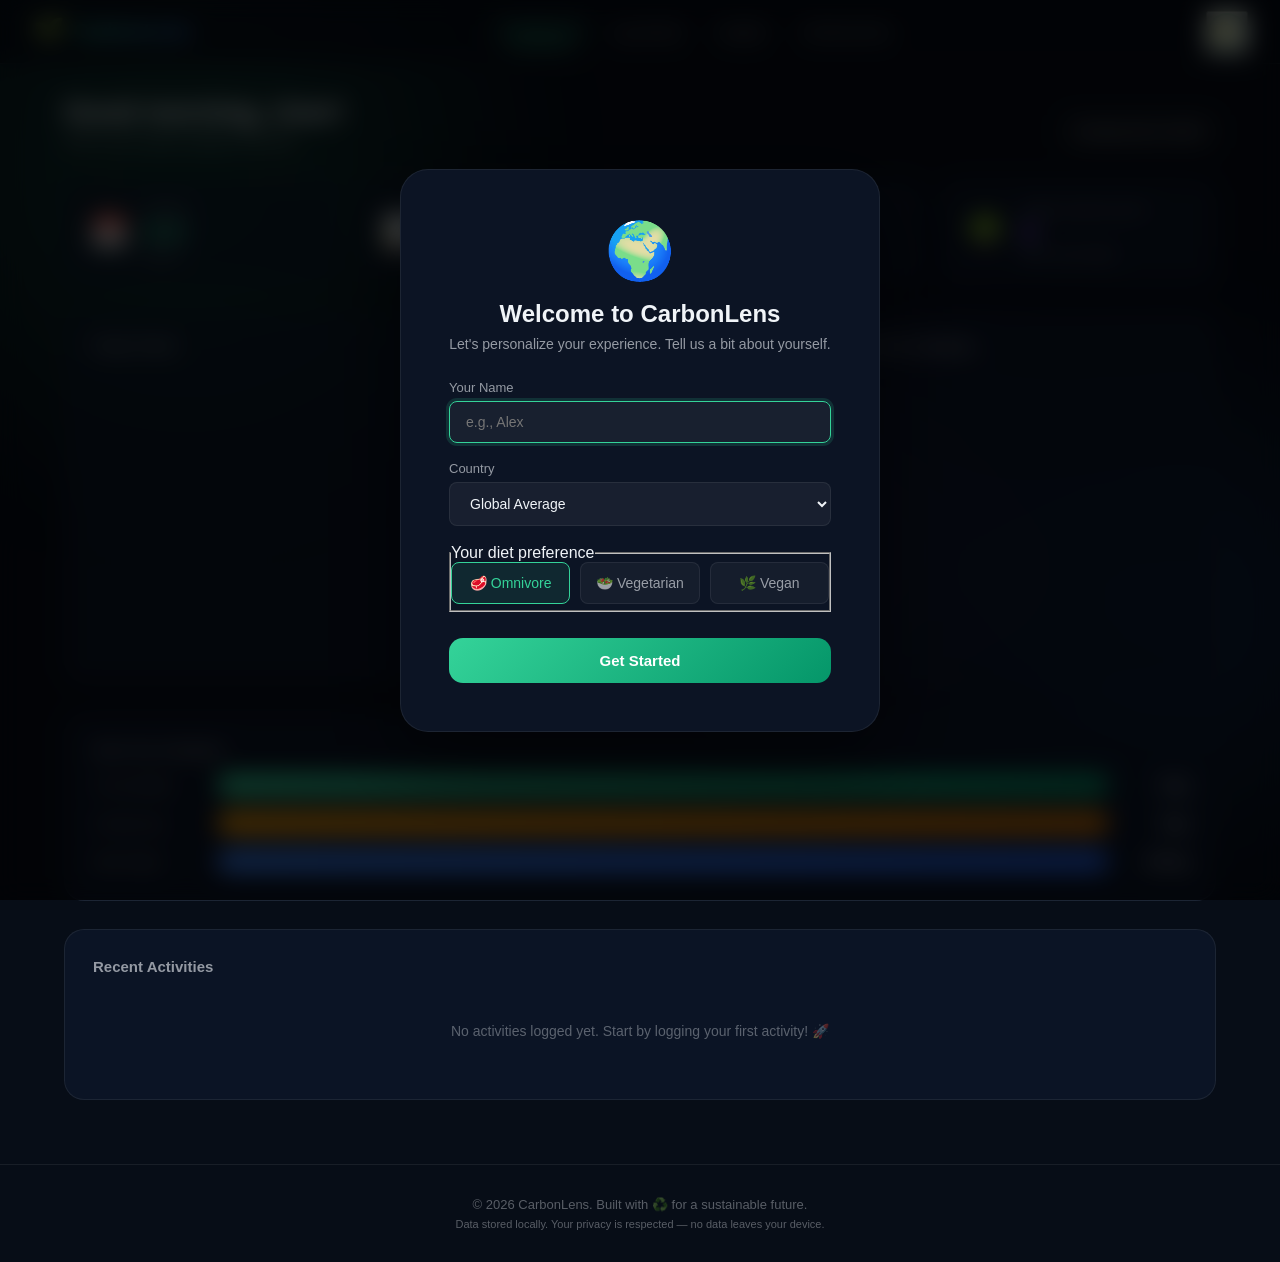
==== index.html @ b943b1de "feat: Implement CarbonLens PWA with offline support, charts, test suite, and deployment config" ====
<!DOCTYPE html>
<html lang="en" data-theme="dark">
<head>
  <meta charset="UTF-8">
  <meta name="viewport" content="width=device-width, initial-scale=1.0">
  <title>CarbonLens — Track &amp; Reduce Your Carbon Footprint</title>
  <meta name="description" content="Understand, track, and reduce your carbon footprint with personalized insights, activity logging, and actionable sustainability recommendations.">
  <meta name="author" content="CarbonLens">
  <meta name="theme-color" content="#070d17">

  <!-- Security: Content Security Policy -->
  <meta http-equiv="Content-Security-Policy"
        content="default-src 'self'; 
               script-src 'self'; 
               style-src 'self' https://fonts.googleapis.com 'unsafe-inline'; 
               font-src https://fonts.gstatic.com; 
               img-src 'self' data:; 
               connect-src 'self';">

  <!-- PWA Manifest -->
  <link rel="manifest" href="manifest.json">
  <link rel="icon" href="data:image/svg+xml,<svg xmlns='http://www.w3.org/2000/svg' viewBox='0 0 100 100'><text y='.9em' font-size='90'>🌱</text></svg>">

  <!-- Fonts -->
  <link rel="preconnect" href="https://fonts.googleapis.com">
  <link rel="preconnect" href="https://fonts.gstatic.com" crossorigin>
  <link href="https://fonts.googleapis.com/css2?family=Inter:wght@300;400;500;600;700;800;900&display=swap" rel="stylesheet">
  <link rel="stylesheet" href="index.css">
</head>
<body>
  <!-- Skip to Main Content — Accessibility -->
  <a href="#app-content" class="skip-link" id="skip-link">Skip to main content</a>

  <!-- Ambient Background (decorative, hidden from screen readers) -->
  <div class="ambient-bg" aria-hidden="true">
    <div class="orb orb-1"></div>
    <div class="orb orb-2"></div>
    <div class="orb orb-3"></div>
  </div>

  <!-- Navigation -->
  <nav id="main-nav" aria-label="Main navigation">
    <div class="nav-brand">
      <div class="nav-logo" aria-hidden="true">🌱</div>
      <span class="nav-title">CarbonLens</span>
    </div>
    <div class="nav-links" role="tablist" aria-label="App sections">
      <button class="nav-btn active" data-section="dashboard" id="nav-dashboard" role="tab" aria-selected="true" aria-controls="section-dashboard" tabindex="0">Dashboard</button>
      <button class="nav-btn" data-section="log" id="nav-log" role="tab" aria-selected="false" aria-controls="section-log" tabindex="-1">Log Activity</button>
      <button class="nav-btn" data-section="insights" id="nav-insights" role="tab" aria-selected="false" aria-controls="section-insights" tabindex="-1">Insights</button>
      <button class="nav-btn" data-section="achievements" id="nav-achievements" role="tab" aria-selected="false" aria-controls="section-achievements" tabindex="-1">Achievements</button>
    </div>
    <button class="nav-profile" id="nav-profile" aria-label="User profile" title="User profile">
      <div class="profile-avatar" aria-hidden="true">🧑‍🌾</div>
    </button>
  </nav>

  <!-- Onboarding Modal -->
  <div class="modal-overlay" id="onboarding-modal" role="dialog" aria-modal="true" aria-labelledby="onboarding-title">
    <div class="modal-card">
      <div class="modal-icon" aria-hidden="true">🌍</div>
      <h2 id="onboarding-title">Welcome to CarbonLens</h2>
      <p>Let's personalize your experience. Tell us a bit about yourself.</p>
      <form id="onboarding-form" novalidate>
        <div class="form-group">
          <label for="user-name">Your Name</label>
          <input type="text" id="user-name" placeholder="e.g., Alex" required autocomplete="given-name" maxlength="50" aria-required="true">
          <span class="form-error" id="name-error" role="alert" aria-live="polite"></span>
        </div>
        <div class="form-group">
          <label for="user-country">Country</label>
          <select id="user-country" autocomplete="country">
            <option value="global">Global Average</option>
            <option value="us">United States</option>
            <option value="uk">United Kingdom</option>
            <option value="in">India</option>
            <option value="de">Germany</option>
            <option value="au">Australia</option>
            <option value="ca">Canada</option>
            <option value="jp">Japan</option>
            <option value="br">Brazil</option>
            <option value="cn">China</option>
          </select>
        </div>
        <fieldset class="form-group">
          <legend>Your diet preference</legend>
          <div class="radio-group">
            <label class="radio-card"><input type="radio" name="diet" value="omnivore" checked><span>🥩 Omnivore</span></label>
            <label class="radio-card"><input type="radio" name="diet" value="vegetarian"><span>🥗 Vegetarian</span></label>
            <label class="radio-card"><input type="radio" name="diet" value="vegan"><span>🌿 Vegan</span></label>
          </div>
        </fieldset>
        <button type="submit" class="btn-primary" id="onboarding-submit">Get Started</button>
      </form>
    </div>
  </div>

  <!-- Main Content -->
  <main id="app-content">

    <!-- DASHBOARD SECTION -->
    <section class="page active" id="section-dashboard" role="tabpanel" aria-labelledby="nav-dashboard">
      <header class="section-header">
        <div>
          <h1 id="greeting">Good morning, User!</h1>
          <p class="subtitle">Here's your carbon footprint overview</p>
        </div>
        <time class="date-badge" id="date-badge" aria-label="Current date"></time>
      </header>

      <!-- Stat Cards -->
      <div class="stats-grid" aria-label="Emission statistics">
        <article class="stat-card stat-today" id="stat-today">
          <div class="stat-icon" aria-hidden="true">📅</div>
          <div class="stat-info">
            <span class="stat-label">Today</span>
            <span class="stat-value" id="val-today" aria-live="polite">0.0</span>
            <span class="stat-unit">kg CO₂</span>
          </div>
        </article>
        <article class="stat-card stat-week" id="stat-week">
          <div class="stat-icon" aria-hidden="true">📊</div>
          <div class="stat-info">
            <span class="stat-label">This Week</span>
            <span class="stat-value" id="val-week" aria-live="polite">0.0</span>
            <span class="stat-unit">kg CO₂</span>
          </div>
        </article>
        <article class="stat-card stat-month" id="stat-month">
          <div class="stat-icon" aria-hidden="true">🗓️</div>
          <div class="stat-info">
            <span class="stat-label">This Month</span>
            <span class="stat-value" id="val-month" aria-live="polite">0.0</span>
            <span class="stat-unit">kg CO₂</span>
          </div>
        </article>
        <article class="stat-card stat-saved" id="stat-saved">
          <div class="stat-icon" aria-hidden="true">🌳</div>
          <div class="stat-info">
            <span class="stat-label">Trees Equivalent</span>
            <span class="stat-value" id="val-trees" aria-live="polite">0</span>
            <span class="stat-unit">trees / year needed</span>
          </div>
        </article>
      </div>

      <!-- Charts Row -->
      <div class="charts-row">
        <article class="chart-card">
          <h2 class="chart-title">7-Day Trend</h2>
          <canvas id="chart-weekly" width="500" height="220" role="img" aria-label="Bar chart showing CO₂ emissions for the last 7 days"></canvas>
        </article>
        <article class="chart-card">
          <h2 class="chart-title">Breakdown by Category</h2>
          <canvas id="chart-breakdown" width="300" height="220" role="img" aria-label="Donut chart showing emission breakdown by category"></canvas>
        </article>
      </div>

      <!-- Comparison Bar -->
      <article class="comparison-card" id="comparison-card">
        <h2 class="chart-title">How You Compare</h2>
        <div class="comparison-bars">
          <div class="comp-row">
            <span class="comp-label" id="comp-you-label">You (monthly)</span>
            <div class="comp-bar-track" role="progressbar" aria-labelledby="comp-you-label" aria-valuenow="0" aria-valuemin="0" aria-valuemax="100"><div class="comp-bar comp-you" id="comp-you"></div></div>
            <span class="comp-val" id="comp-you-val">0 kg</span>
          </div>
          <div class="comp-row">
            <span class="comp-label" id="comp-avg-label">Country Avg</span>
            <div class="comp-bar-track" role="progressbar" aria-labelledby="comp-avg-label"><div class="comp-bar comp-avg" id="comp-avg"></div></div>
            <span class="comp-val" id="comp-avg-val">0 kg</span>
          </div>
          <div class="comp-row">
            <span class="comp-label" id="comp-target-label">Ideal Target</span>
            <div class="comp-bar-track" role="progressbar" aria-labelledby="comp-target-label"><div class="comp-bar comp-target" id="comp-target"></div></div>
            <span class="comp-val" id="comp-target-val">167 kg</span>
          </div>
        </div>
      </article>

      <!-- Recent Activity -->
      <article class="recent-card">
        <h2 class="chart-title">Recent Activities</h2>
        <div id="recent-list" class="recent-list" role="list" aria-label="Recent logged activities">
          <p class="empty-state" role="status">No activities logged yet. Start by logging your first activity! 🚀</p>
        </div>
      </article>
    </section>

    <!-- LOG ACTIVITY SECTION -->
    <section class="page" id="section-log" role="tabpanel" aria-labelledby="nav-log">
      <header class="section-header">
        <div>
          <h1>Log Activity</h1>
          <p class="subtitle">Record your daily activities to track your carbon impact</p>
        </div>
      </header>
      <div class="category-tabs" role="tablist" aria-label="Activity categories">
        <button class="cat-tab active" data-cat="transport" id="tab-transport" role="tab" aria-selected="true" aria-controls="form-transport">🚗 Transport</button>
        <button class="cat-tab" data-cat="food" id="tab-food" role="tab" aria-selected="false" aria-controls="form-food">🍽️ Food</button>
        <button class="cat-tab" data-cat="energy" id="tab-energy" role="tab" aria-selected="false" aria-controls="form-energy">⚡ Energy</button>
        <button class="cat-tab" data-cat="shopping" id="tab-shopping" role="tab" aria-selected="false" aria-controls="form-shopping">🛍️ Shopping</button>
      </div>

      <!-- Transport Form -->
      <div class="log-form active" id="form-transport" role="tabpanel" aria-labelledby="tab-transport">
        <fieldset class="activity-cards">
          <legend class="sr-only">Select transport type</legend>
          <label class="activity-option"><input type="radio" name="transport-type" value="car" checked>
            <div class="act-card"><span class="act-emoji" aria-hidden="true">🚗</span><span>Car</span><span class="act-factor">0.21 kg/km</span></div></label>
          <label class="activity-option"><input type="radio" name="transport-type" value="bus">
            <div class="act-card"><span class="act-emoji" aria-hidden="true">🚌</span><span>Bus</span><span class="act-factor">0.089 kg/km</span></div></label>
          <label class="activity-option"><input type="radio" name="transport-type" value="train">
            <div class="act-card"><span class="act-emoji" aria-hidden="true">🚆</span><span>Train</span><span class="act-factor">0.041 kg/km</span></div></label>
          <label class="activity-option"><input type="radio" name="transport-type" value="flight">
            <div class="act-card"><span class="act-emoji" aria-hidden="true">✈️</span><span>Flight</span><span class="act-factor">0.255 kg/km</span></div></label>
          <label class="activity-option"><input type="radio" name="transport-type" value="bike">
            <div class="act-card"><span class="act-emoji" aria-hidden="true">🚲</span><span>Bicycle</span><span class="act-factor">0 kg/km</span></div></label>
          <label class="activity-option"><input type="radio" name="transport-type" value="walk">
            <div class="act-card"><span class="act-emoji" aria-hidden="true">🚶</span><span>Walking</span><span class="act-factor">0 kg/km</span></div></label>
        </fieldset>
        <div class="form-row">
          <div class="form-group"><label for="transport-dist">Distance (km)</label><input type="number" id="transport-dist" min="0" max="50000" step="0.1" placeholder="e.g., 15" aria-describedby="est-transport"></div>
        </div>
        <div class="emission-preview" id="preview-transport" aria-live="polite"><span>Estimated:</span><strong id="est-transport">0.00 kg CO₂</strong></div>
        <button class="btn-primary btn-log" id="btn-log-transport">Log Transport</button>
      </div>

      <!-- Food Form -->
      <div class="log-form" id="form-food" role="tabpanel" aria-labelledby="tab-food">
        <fieldset class="activity-cards">
          <legend class="sr-only">Select meal type</legend>
          <label class="activity-option"><input type="radio" name="food-type" value="beef" checked>
            <div class="act-card"><span class="act-emoji" aria-hidden="true">🥩</span><span>Beef Meal</span><span class="act-factor">6.61 kg/meal</span></div></label>
          <label class="activity-option"><input type="radio" name="food-type" value="chicken">
            <div class="act-card"><span class="act-emoji" aria-hidden="true">🍗</span><span>Chicken</span><span class="act-factor">3.20 kg/meal</span></div></label>
          <label class="activity-option"><input type="radio" name="food-type" value="fish">
            <div class="act-card"><span class="act-emoji" aria-hidden="true">🐟</span><span>Fish Meal</span><span class="act-factor">2.80 kg/meal</span></div></label>
          <label class="activity-option"><input type="radio" name="food-type" value="vegetarian">
            <div class="act-card"><span class="act-emoji" aria-hidden="true">🥗</span><span>Vegetarian</span><span class="act-factor">1.70 kg/meal</span></div></label>
          <label class="activity-option"><input type="radio" name="food-type" value="vegan">
            <div class="act-card"><span class="act-emoji" aria-hidden="true">🌿</span><span>Vegan</span><span class="act-factor">0.90 kg/meal</span></div></label>
        </fieldset>
        <div class="form-row">
          <div class="form-group"><label for="food-servings">Servings</label><input type="number" id="food-servings" min="1" max="100" step="1" value="1" aria-describedby="est-food"></div>
        </div>
        <div class="emission-preview" id="preview-food" aria-live="polite"><span>Estimated:</span><strong id="est-food">6.61 kg CO₂</strong></div>
        <button class="btn-primary btn-log" id="btn-log-food">Log Meal</button>
      </div>

      <!-- Energy Form -->
      <div class="log-form" id="form-energy" role="tabpanel" aria-labelledby="tab-energy">
        <fieldset class="activity-cards">
          <legend class="sr-only">Select energy type</legend>
          <label class="activity-option"><input type="radio" name="energy-type" value="electricity" checked>
            <div class="act-card"><span class="act-emoji" aria-hidden="true">💡</span><span>Electricity</span><span class="act-factor">0.50 kg/kWh</span></div></label>
          <label class="activity-option"><input type="radio" name="energy-type" value="gas">
            <div class="act-card"><span class="act-emoji" aria-hidden="true">🔥</span><span>Natural Gas</span><span class="act-factor">2.00 kg/m³</span></div></label>
          <label class="activity-option"><input type="radio" name="energy-type" value="heating">
            <div class="act-card"><span class="act-emoji" aria-hidden="true">🌡️</span><span>Heating Oil</span><span class="act-factor">2.52 kg/L</span></div></label>
        </fieldset>
        <div class="form-row">
          <div class="form-group"><label for="energy-amount">Amount (kWh / m³ / L)</label><input type="number" id="energy-amount" min="0" max="100000" step="0.1" placeholder="e.g., 10" aria-describedby="est-energy"></div>
        </div>
        <div class="emission-preview" id="preview-energy" aria-live="polite"><span>Estimated:</span><strong id="est-energy">0.00 kg CO₂</strong></div>
        <button class="btn-primary btn-log" id="btn-log-energy">Log Energy Use</button>
      </div>

      <!-- Shopping Form -->
      <div class="log-form" id="form-shopping" role="tabpanel" aria-labelledby="tab-shopping">
        <fieldset class="activity-cards">
          <legend class="sr-only">Select purchase type</legend>
          <label class="activity-option"><input type="radio" name="shopping-type" value="clothing" checked>
            <div class="act-card"><span class="act-emoji" aria-hidden="true">👕</span><span>Clothing</span><span class="act-factor">~15 kg/item</span></div></label>
          <label class="activity-option"><input type="radio" name="shopping-type" value="electronics">
            <div class="act-card"><span class="act-emoji" aria-hidden="true">📱</span><span>Electronics</span><span class="act-factor">~50 kg/item</span></div></label>
          <label class="activity-option"><input type="radio" name="shopping-type" value="furniture">
            <div class="act-card"><span class="act-emoji" aria-hidden="true">🪑</span><span>Furniture</span><span class="act-factor">~80 kg/item</span></div></label>
          <label class="activity-option"><input type="radio" name="shopping-type" value="groceries">
            <div class="act-card"><span class="act-emoji" aria-hidden="true">🛒</span><span>Groceries</span><span class="act-factor">~3 kg/bag</span></div></label>
        </fieldset>
        <div class="form-row">
          <div class="form-group"><label for="shopping-qty">Quantity</label><input type="number" id="shopping-qty" min="1" max="1000" step="1" value="1" aria-describedby="est-shopping"></div>
        </div>
        <div class="emission-preview" id="preview-shopping" aria-live="polite"><span>Estimated:</span><strong id="est-shopping">15.00 kg CO₂</strong></div>
        <button class="btn-primary btn-log" id="btn-log-shopping">Log Purchase</button>
      </div>

      <!-- Success Toast (aria-live for screen readers) -->
      <div class="toast" id="toast" role="status" aria-live="assertive" aria-atomic="true">
        <span class="toast-icon" aria-hidden="true">✅</span><span id="toast-msg">Activity logged!</span>
      </div>
    </section>

    <!-- INSIGHTS SECTION -->
    <section class="page" id="section-insights" role="tabpanel" aria-labelledby="nav-insights">
      <header class="section-header">
        <div>
          <h1>Personalized Insights</h1>
          <p class="subtitle">Actionable tips to reduce your carbon footprint</p>
        </div>
      </header>
      <article class="insight-score-card">
        <div class="score-ring-wrap">
          <canvas id="score-ring" width="180" height="180" role="img" aria-label="Eco score gauge"></canvas>
          <div class="score-center" aria-hidden="true">
            <span class="score-val" id="eco-score">72</span>
            <span class="score-lbl">Eco Score</span>
          </div>
        </div>
        <div class="score-detail">
          <h2 id="eco-title">You're doing well!</h2>
          <p id="eco-desc">Your carbon footprint is below the national average. Here are some ways to improve further.</p>
        </div>
      </article>
      <h2 class="sr-only">Sustainability Tips</h2>
      <div class="insights-grid" id="insights-grid" aria-label="Sustainability tips">
        <!-- Populated by JS -->
      </div>
      <article class="challenge-card">
        <h2 class="challenge-heading">🎯 Weekly Challenge</h2>
        <p id="weekly-challenge">Try going car-free for 3 days this week!</p>
        <div class="challenge-progress" role="progressbar" aria-valuenow="0" aria-valuemin="0" aria-valuemax="3" aria-label="Weekly challenge progress">
          <div class="challenge-bar" id="challenge-bar" style="width:0%"></div>
        </div>
        <span class="challenge-status" id="challenge-status">0 / 3 days completed</span>
      </article>
    </section>

    <!-- ACHIEVEMENTS SECTION -->
    <section class="page" id="section-achievements" role="tabpanel" aria-labelledby="nav-achievements">
      <header class="section-header">
        <div>
          <h1>Achievements</h1>
          <p class="subtitle">Earn badges by making sustainable choices</p>
        </div>
      </header>
      <div class="achievements-grid" id="achievements-grid" aria-label="Achievement badges">
        <!-- Populated by JS -->
      </div>
      <article class="streak-card">
        <h2>🔥 Logging Streak</h2>
        <div class="streak-number" id="streak-number" aria-live="polite">0</div>
        <span>days</span>
      </article>

      <!-- Data Management -->
      <article class="data-management">
        <h2 class="chart-title">📦 Data Management</h2>
        <div class="data-actions">
          <button class="btn-secondary" id="btn-export-data" aria-label="Export all data as JSON">📤 Export Data</button>
          <button class="btn-secondary" id="btn-import-data" aria-label="Import data from backup file">📥 Import Data</button>
          <button class="btn-danger" id="btn-clear-data" aria-label="Clear all data permanently">🗑️ Clear All Data</button>
          <input type="file" id="import-file" accept=".json" class="sr-only" aria-hidden="true">
        </div>
      </article>
    </section>
  </main>

  <!-- Footer -->
  <footer id="app-footer" aria-label="Application footer">
    <p>&copy; 2026 CarbonLens. Built with ♻️ for a sustainable future.</p>
    <p class="footer-note">Data stored locally. Your privacy is respected — no data leaves your device.</p>
  </footer>

  <script src="data.js"></script>
  <script src="charts.js"></script>
  <script src="app.js"></script>
</body>
</html>
---- index.css ----
/* ============================================================
   CarbonLens — Design System & Styles
   ============================================================ */

/* ---- Design Tokens ---- */
:root {
  --bg-primary: #070d17;
  --bg-secondary: #0c1424;
  --bg-card: rgba(15, 25, 45, 0.65);
  --bg-card-hover: rgba(20, 35, 60, 0.8);
  --glass-border: rgba(255,255,255,0.07);
  --glass-shadow: 0 8px 32px rgba(0,0,0,0.4);
  --text-primary: #f0f4f8;
  --text-secondary: rgba(240,244,248,0.6);
  --text-muted: rgba(240,244,248,0.35);
  --accent-green: #34d399;
  --accent-emerald: #059669;
  --accent-blue: #3b82f6;
  --accent-amber: #f59e0b;
  --accent-red: #ef4444;
  --accent-purple: #8b5cf6;
  --radius-sm: 8px;
  --radius-md: 14px;
  --radius-lg: 20px;
  --radius-xl: 28px;
  --font: 'Inter', -apple-system, BlinkMacSystemFont, sans-serif;
  --transition: 0.3s cubic-bezier(0.4, 0, 0.2, 1);
}

/* ---- Reset ---- */
*, *::before, *::after { box-sizing: border-box; margin: 0; padding: 0; }
html { scroll-behavior: smooth; }
body {
  font-family: var(--font);
  background: var(--bg-primary);
  color: var(--text-primary);
  min-height: 100vh;
  overflow-x: hidden;
  -webkit-font-smoothing: antialiased;
}

/* ---- Ambient Background ---- */
.ambient-bg {
  position: fixed; inset: 0; z-index: 0; pointer-events: none; overflow: hidden;
}
.orb {
  position: absolute; border-radius: 50%; filter: blur(100px); opacity: 0.15;
  animation: orbFloat 20s ease-in-out infinite alternate;
}
.orb-1 { width: 500px; height: 500px; background: var(--accent-green); top: -10%; left: -5%; }
.orb-2 { width: 400px; height: 400px; background: var(--accent-blue); bottom: 10%; right: -8%; animation-delay: -7s; }
.orb-3 { width: 350px; height: 350px; background: var(--accent-purple); top: 40%; left: 50%; animation-delay: -14s; }
@keyframes orbFloat {
  0% { transform: translate(0, 0) scale(1); }
  33% { transform: translate(40px, -30px) scale(1.1); }
  66% { transform: translate(-20px, 40px) scale(0.95); }
  100% { transform: translate(30px, 20px) scale(1.05); }
}

/* ---- Navigation ---- */
#main-nav {
  position: sticky; top: 0; z-index: 100;
  display: flex; align-items: center; justify-content: space-between;
  padding: 0 32px; height: 64px;
  background: rgba(7, 13, 23, 0.8);
  backdrop-filter: blur(20px); -webkit-backdrop-filter: blur(20px);
  border-bottom: 1px solid var(--glass-border);
}
.nav-brand { display: flex; align-items: center; gap: 10px; }
.nav-logo { font-size: 26px; animation: pulse 2s ease-in-out infinite; }
@keyframes pulse { 0%,100%{transform:scale(1)} 50%{transform:scale(1.1)} }
.nav-title {
  font-size: 20px; font-weight: 700;
  background: linear-gradient(135deg, var(--accent-green), var(--accent-blue));
  -webkit-background-clip: text; -webkit-text-fill-color: transparent;
  background-clip: text;
}
.nav-links { display: flex; gap: 4px; }
.nav-btn {
  background: none; border: none; color: var(--text-secondary);
  font: 500 14px var(--font); padding: 8px 16px; border-radius: var(--radius-sm);
  cursor: pointer; transition: var(--transition); position: relative;
}
.nav-btn:hover { color: var(--text-primary); background: rgba(255,255,255,0.05); }
.nav-btn.active {
  color: var(--accent-green);
  background: rgba(52,211,153,0.08);
}
.nav-btn.active::after {
  content: ''; position: absolute; bottom: -1px; left: 20%; right: 20%;
  height: 2px; background: var(--accent-green); border-radius: 2px;
}
.nav-profile { cursor: pointer; }
.profile-avatar {
  width: 38px; height: 38px; border-radius: 50%;
  background: rgba(52,211,153,0.15); display: grid; place-items: center;
  font-size: 20px; border: 2px solid rgba(52,211,153,0.3);
  transition: var(--transition);
}
.profile-avatar:hover { border-color: var(--accent-green); transform: scale(1.05); }

/* ---- Modal ---- */
.modal-overlay {
  position: fixed; inset: 0; z-index: 500;
  background: rgba(0,0,0,0.7); backdrop-filter: blur(12px);
  display: none; place-items: center;
  animation: fadeIn 0.4s ease;
}
.modal-overlay.visible { display: grid; }
@keyframes fadeIn { from{opacity:0} to{opacity:1} }
.modal-card {
  background: var(--bg-secondary);
  border: 1px solid var(--glass-border);
  border-radius: var(--radius-xl); padding: 48px;
  width: 90%; max-width: 480px; text-align: center;
  box-shadow: 0 24px 80px rgba(0,0,0,0.5);
  animation: slideUp 0.5s cubic-bezier(0.16, 1, 0.3, 1);
}
@keyframes slideUp { from{opacity:0;transform:translateY(40px)} to{opacity:1;transform:translateY(0)} }
.modal-icon { font-size: 56px; margin-bottom: 16px; animation: pulse 2s ease-in-out infinite; }
.modal-card h2 { font-size: 24px; font-weight: 700; margin-bottom: 8px; }
.modal-card > p { color: var(--text-secondary); margin-bottom: 28px; font-size: 14px; }

/* ---- Forms ---- */
.form-group { margin-bottom: 18px; text-align: left; }
.form-group label { display: block; font-size: 13px; font-weight: 500; color: var(--text-secondary); margin-bottom: 6px; }
.form-group input[type="text"],
.form-group input[type="number"],
.form-group select {
  width: 100%; padding: 12px 16px; border-radius: var(--radius-sm);
  background: rgba(255,255,255,0.05); border: 1px solid var(--glass-border);
  color: var(--text-primary); font: 400 14px var(--font);
  transition: var(--transition); outline: none;
}
.form-group input:focus, .form-group select:focus {
  border-color: var(--accent-green); box-shadow: 0 0 0 3px rgba(52,211,153,0.15);
}
.form-group select option { background: #1a2332; }
.radio-group { display: flex; gap: 10px; flex-wrap: wrap; }
.radio-card {
  flex: 1; min-width: 100px; cursor: pointer;
}
.radio-card input { display: none; }
.radio-card span {
  display: block; padding: 12px; border-radius: var(--radius-sm);
  background: rgba(255,255,255,0.04); border: 1px solid var(--glass-border);
  text-align: center; font-size: 14px; transition: var(--transition);
}
.radio-card input:checked + span {
  background: rgba(52,211,153,0.1); border-color: var(--accent-green);
  color: var(--accent-green);
}
.btn-primary {
  width: 100%; padding: 14px; border: none; border-radius: var(--radius-md);
  background: linear-gradient(135deg, var(--accent-green), var(--accent-emerald));
  color: #fff; font: 600 15px var(--font); cursor: pointer;
  transition: var(--transition); margin-top: 8px;
}
.btn-primary:hover { transform: translateY(-2px); box-shadow: 0 8px 24px rgba(52,211,153,0.3); }
.btn-primary:active { transform: translateY(0); }

/* ---- Main Content ---- */
#app-content {
  position: relative; z-index: 1;
  max-width: 1200px; margin: 0 auto; padding: 32px 24px 64px;
}
.page { display: none; animation: fadeSlide 0.4s ease; }
.page.active { display: block; }
@keyframes fadeSlide { from{opacity:0;transform:translateY(16px)} to{opacity:1;transform:none} }

/* ---- Section Header ---- */
.section-header {
  display: flex; justify-content: space-between; align-items: flex-end;
  margin-bottom: 32px; flex-wrap: wrap; gap: 12px;
}
.section-header h1 { font-size: 28px; font-weight: 800; }
.subtitle { color: var(--text-secondary); font-size: 14px; margin-top: 4px; }
.date-badge {
  padding: 8px 16px; border-radius: var(--radius-sm);
  background: rgba(255,255,255,0.05); font-size: 13px;
  color: var(--text-secondary); border: 1px solid var(--glass-border);
}

/* ---- Stats Grid ---- */
.stats-grid { display: grid; grid-template-columns: repeat(auto-fit, minmax(220px, 1fr)); gap: 16px; margin-bottom: 28px; }
.stat-card {
  display: flex; align-items: center; gap: 16px;
  padding: 22px 24px; border-radius: var(--radius-lg);
  background: var(--bg-card); border: 1px solid var(--glass-border);
  backdrop-filter: blur(12px); transition: var(--transition);
}
.stat-card:hover { background: var(--bg-card-hover); transform: translateY(-3px); box-shadow: var(--glass-shadow); }
.stat-icon { font-size: 32px; }
.stat-info { display: flex; flex-direction: column; }
.stat-label { font-size: 12px; color: var(--text-muted); text-transform: uppercase; letter-spacing: 0.5px; font-weight: 600; }
.stat-value { font-size: 28px; font-weight: 800; line-height: 1.1; }
.stat-unit { font-size: 11px; color: var(--text-secondary); }
.stat-today .stat-value { color: var(--accent-green); }
.stat-week .stat-value { color: var(--accent-blue); }
.stat-month .stat-value { color: var(--accent-amber); }
.stat-saved .stat-value { color: var(--accent-purple); }

/* ---- Chart Cards ---- */
.charts-row { display: grid; grid-template-columns: 1.6fr 1fr; gap: 16px; margin-bottom: 28px; }
.chart-card {
  padding: 24px; border-radius: var(--radius-lg);
  background: var(--bg-card); border: 1px solid var(--glass-border);
  backdrop-filter: blur(12px);
}
.chart-card h3 { font-size: 15px; font-weight: 600; margin-bottom: 16px; color: var(--text-secondary); }
.chart-card canvas { width: 100% !important; height: auto !important; }

/* ---- Comparison ---- */
.comparison-card {
  padding: 28px; border-radius: var(--radius-lg);
  background: var(--bg-card); border: 1px solid var(--glass-border);
  margin-bottom: 28px;
}
.comparison-card h3 { font-size: 15px; font-weight: 600; margin-bottom: 20px; color: var(--text-secondary); }
.comparison-bars { display: flex; flex-direction: column; gap: 16px; }
.comp-row { display: flex; align-items: center; gap: 14px; }
.comp-label { width: 110px; font-size: 13px; color: var(--text-secondary); flex-shrink: 0; }
.comp-bar-track { flex: 1; height: 22px; background: rgba(255,255,255,0.05); border-radius: 12px; overflow: hidden; }
.comp-bar { height: 100%; border-radius: 12px; transition: width 0.8s cubic-bezier(0.4, 0, 0.2, 1); min-width: 4px; }
.comp-you { background: linear-gradient(90deg, var(--accent-green), var(--accent-emerald)); }
.comp-avg { background: linear-gradient(90deg, var(--accent-amber), #d97706); }
.comp-target { background: linear-gradient(90deg, var(--accent-blue), #2563eb); }
.comp-val { width: 64px; font-size: 13px; font-weight: 600; text-align: right; flex-shrink: 0; }

/* ---- Recent ---- */
.recent-card {
  padding: 28px; border-radius: var(--radius-lg);
  background: var(--bg-card); border: 1px solid var(--glass-border);
}
.recent-card h3 { font-size: 15px; font-weight: 600; margin-bottom: 16px; color: var(--text-secondary); }
.recent-list { display: flex; flex-direction: column; gap: 8px; }
.recent-item {
  display: flex; align-items: center; gap: 14px;
  padding: 14px 18px; border-radius: var(--radius-md);
  background: rgba(255,255,255,0.03);
  border-left: 3px solid var(--cat-color, var(--accent-green));
  transition: var(--transition);
}
.recent-item:hover { background: rgba(255,255,255,0.06); transform: translateX(4px); }
.recent-emoji { font-size: 22px; }
.recent-info { flex: 1; display: flex; flex-direction: column; }
.recent-desc { font-size: 14px; font-weight: 500; }
.recent-time { font-size: 11px; color: var(--text-muted); }
.recent-co2 { font-size: 14px; font-weight: 700; color: var(--accent-green); }
.empty-state { color: var(--text-muted); font-size: 14px; text-align: center; padding: 32px; }

/* ---- Log Activity Section ---- */
.category-tabs { display: flex; gap: 8px; margin-bottom: 24px; flex-wrap: wrap; }
.cat-tab {
  padding: 10px 20px; border-radius: var(--radius-sm);
  background: rgba(255,255,255,0.04); border: 1px solid var(--glass-border);
  color: var(--text-secondary); font: 500 14px var(--font);
  cursor: pointer; transition: var(--transition);
}
.cat-tab:hover { background: rgba(255,255,255,0.08); color: var(--text-primary); }
.cat-tab.active { background: rgba(52,211,153,0.1); border-color: var(--accent-green); color: var(--accent-green); }

.log-form { display: none; }
.log-form.active { display: block; animation: fadeSlide 0.3s ease; }

.activity-cards { display: grid; grid-template-columns: repeat(auto-fill, minmax(140px, 1fr)); gap: 10px; margin-bottom: 24px; }
.activity-option { cursor: pointer; }
.activity-option input { display: none; }
.act-card {
  display: flex; flex-direction: column; align-items: center; gap: 6px;
  padding: 18px 12px; border-radius: var(--radius-md);
  background: rgba(255,255,255,0.04); border: 1px solid var(--glass-border);
  transition: var(--transition); text-align: center;
}
.act-card:hover { background: rgba(255,255,255,0.07); }
.activity-option input:checked + .act-card {
  background: rgba(52,211,153,0.1); border-color: var(--accent-green);
  box-shadow: 0 0 20px rgba(52,211,153,0.1);
}
.act-emoji { font-size: 28px; }
.act-card span:nth-child(2) { font-size: 13px; font-weight: 600; }
.act-factor { font-size: 10px; color: var(--text-muted); }

.form-row { display: flex; gap: 16px; margin-bottom: 16px; }
.form-row .form-group { flex: 1; }

.emission-preview {
  display: flex; align-items: center; justify-content: space-between;
  padding: 16px 20px; border-radius: var(--radius-md);
  background: rgba(52,211,153,0.06); border: 1px solid rgba(52,211,153,0.15);
  margin-bottom: 16px;
}
.emission-preview span { font-size: 14px; color: var(--text-secondary); }
.emission-preview strong { font-size: 20px; font-weight: 700; color: var(--accent-green); }

.btn-log { max-width: 300px; }

/* ---- Toast ---- */
.toast {
  position: fixed; bottom: 32px; left: 50%; transform: translateX(-50%) translateY(100px);
  display: flex; align-items: center; gap: 10px;
  padding: 14px 28px; border-radius: var(--radius-md);
  background: rgba(5, 150, 105, 0.95); backdrop-filter: blur(12px);
  color: #fff; font-size: 14px; font-weight: 500; z-index: 600;
  box-shadow: 0 12px 40px rgba(0,0,0,0.4);
  transition: transform 0.4s cubic-bezier(0.16, 1, 0.3, 1);
}
.toast.show { transform: translateX(-50%) translateY(0); }
.toast-icon { font-size: 18px; }

/* ---- Insights ---- */
.insight-score-card {
  display: flex; align-items: center; gap: 32px;
  padding: 32px; border-radius: var(--radius-lg);
  background: var(--bg-card); border: 1px solid var(--glass-border);
  margin-bottom: 28px;
}
.score-ring-wrap { position: relative; flex-shrink: 0; }
.score-center {
  position: absolute; inset: 0; display: flex; flex-direction: column;
  align-items: center; justify-content: center;
}
.score-val { font-size: 38px; font-weight: 800; color: var(--accent-green); }
.score-lbl { font-size: 11px; color: var(--text-muted); text-transform: uppercase; letter-spacing: 1px; }
.score-detail h3 { font-size: 20px; font-weight: 700; margin-bottom: 8px; }
.score-detail p { color: var(--text-secondary); font-size: 14px; line-height: 1.6; }

.insights-grid { display: grid; grid-template-columns: repeat(auto-fill, minmax(280px, 1fr)); gap: 16px; margin-bottom: 28px; }
.insight-card {
  padding: 24px; border-radius: var(--radius-lg);
  background: var(--bg-card); border: 1px solid var(--glass-border);
  border-top: 3px solid var(--cat-color, var(--accent-green));
  transition: var(--transition);
}
.insight-card:hover { transform: translateY(-4px); box-shadow: var(--glass-shadow); }
.insight-icon { font-size: 28px; margin-bottom: 12px; }
.insight-card h4 { font-size: 15px; font-weight: 700; margin-bottom: 8px; }
.insight-card p { font-size: 13px; color: var(--text-secondary); line-height: 1.5; margin-bottom: 12px; }
.insight-impact {
  display: inline-block; padding: 4px 10px; border-radius: 20px;
  font-size: 11px; font-weight: 600; text-transform: uppercase; letter-spacing: 0.5px;
}
.impact-high { background: rgba(239,68,68,0.12); color: #f87171; }
.impact-medium { background: rgba(245,158,11,0.12); color: #fbbf24; }
.impact-low { background: rgba(52,211,153,0.12); color: #6ee7b7; }

.challenge-card {
  padding: 28px; border-radius: var(--radius-lg);
  background: linear-gradient(135deg, rgba(52,211,153,0.08), rgba(59,130,246,0.08));
  border: 1px solid rgba(52,211,153,0.15);
}
.challenge-card h3 { font-size: 17px; font-weight: 700; margin-bottom: 12px; }
.challenge-card > p { font-size: 14px; color: var(--text-secondary); margin-bottom: 16px; }
.challenge-progress {
  height: 10px; background: rgba(255,255,255,0.08); border-radius: 8px; overflow: hidden; margin-bottom: 8px;
}
.challenge-bar {
  height: 100%; border-radius: 8px;
  background: linear-gradient(90deg, var(--accent-green), var(--accent-blue));
  transition: width 0.8s cubic-bezier(0.4, 0, 0.2, 1);
}
.challenge-status { font-size: 12px; color: var(--text-muted); }

/* ---- Achievements ---- */
.achievements-grid { display: grid; grid-template-columns: repeat(auto-fill, minmax(220px, 1fr)); gap: 16px; margin-bottom: 28px; }
.ach-card {
  padding: 24px; border-radius: var(--radius-lg); text-align: center;
  background: var(--bg-card); border: 1px solid var(--glass-border);
  transition: var(--transition);
}
.ach-card:hover { transform: translateY(-3px); box-shadow: var(--glass-shadow); }
.ach-card.locked { opacity: 0.45; }
.ach-card.unlocked {
  border-color: rgba(52,211,153,0.25);
  background: rgba(52,211,153,0.05);
}
.ach-icon { font-size: 36px; margin-bottom: 12px; }
.ach-card h4 { font-size: 15px; font-weight: 700; margin-bottom: 6px; }
.ach-card p { font-size: 12px; color: var(--text-secondary); margin-bottom: 12px; }
.ach-badge { font-size: 11px; font-weight: 600; }
.locked-badge { color: var(--text-muted); }

.streak-card {
  padding: 32px; border-radius: var(--radius-lg); text-align: center;
  background: linear-gradient(135deg, rgba(245,158,11,0.1), rgba(239,68,68,0.05));
  border: 1px solid rgba(245,158,11,0.15);
}
.streak-card h3 { font-size: 17px; font-weight: 700; margin-bottom: 8px; }
.streak-number {
  font-size: 64px; font-weight: 900;
  background: linear-gradient(135deg, var(--accent-amber), var(--accent-red));
  -webkit-background-clip: text; -webkit-text-fill-color: transparent;
  background-clip: text; line-height: 1;
}
.streak-card > span { font-size: 14px; color: var(--text-secondary); }

/* ---- Responsive ---- */
@media (max-width: 768px) {
  #main-nav { padding: 0 16px; }
  .nav-links { gap: 2px; }
  .nav-btn { padding: 6px 10px; font-size: 12px; }
  #app-content { padding: 20px 16px 48px; }
  .section-header h1 { font-size: 22px; }
  .charts-row { grid-template-columns: 1fr; }
  .stats-grid { grid-template-columns: repeat(2, 1fr); }
  .insight-score-card { flex-direction: column; text-align: center; }
  .modal-card { padding: 32px 24px; }
  .activity-cards { grid-template-columns: repeat(3, 1fr); }
}

@media (max-width: 480px) {
  .stats-grid { grid-template-columns: 1fr; }
  .activity-cards { grid-template-columns: repeat(2, 1fr); }
  .nav-title { display: none; }
}

/* ---- Skip Link (Accessibility) ---- */
.skip-link {
  position: absolute; top: -100px; left: 16px;
  padding: 12px 20px; border-radius: var(--radius-sm);
  background: var(--accent-green); color: #000;
  font: 600 14px var(--font); z-index: 9999;
  transition: top 0.3s ease;
}
.skip-link:focus { top: 16px; }

/* ---- Screen Reader Only ---- */
.sr-only {
  position: absolute; width: 1px; height: 1px;
  padding: 0; margin: -1px; overflow: hidden;
  clip: rect(0,0,0,0); white-space: nowrap; border: 0;
}

/* ---- Chart Title ---- */
.chart-title { font-size: 15px; font-weight: 600; margin-bottom: 16px; color: var(--text-secondary); }

/* ---- Footer ---- */
#app-footer {
  position: relative; z-index: 1;
  text-align: center; padding: 32px 24px;
  border-top: 1px solid var(--glass-border);
  color: var(--text-muted); font-size: 13px;
}
#app-footer .footer-note { font-size: 11px; margin-top: 6px; }

/* ---- Data Management ---- */
.data-management {
  padding: 28px; border-radius: var(--radius-lg);
  background: var(--bg-card); border: 1px solid var(--glass-border);
  margin-top: 28px;
}
.data-management h2 { font-size: 15px; font-weight: 600; margin-bottom: 16px; color: var(--text-secondary); }
.data-actions { display: flex; gap: 12px; flex-wrap: wrap; }
.btn-secondary {
  padding: 10px 20px; border-radius: var(--radius-sm);
  background: rgba(255,255,255,0.06); border: 1px solid var(--glass-border);
  color: var(--text-primary); font: 500 13px var(--font);
  cursor: pointer; transition: var(--transition);
}
.btn-secondary:hover { background: rgba(255,255,255,0.1); transform: translateY(-1px); }
.btn-danger {
  padding: 10px 20px; border-radius: var(--radius-sm);
  background: rgba(239,68,68,0.1); border: 1px solid rgba(239,68,68,0.2);
  color: #f87171; font: 500 13px var(--font);
  cursor: pointer; transition: var(--transition);
}
.btn-danger:hover { background: rgba(239,68,68,0.2); }

/* ---- Form Error ---- */
.form-error { color: #f87171; font-size: 12px; margin-top: 4px; min-height: 16px; }

/* ---- Scrollbar ---- */
::-webkit-scrollbar { width: 6px; }
::-webkit-scrollbar-track { background: transparent; }
::-webkit-scrollbar-thumb { background: rgba(255,255,255,0.1); border-radius: 4px; }
::-webkit-scrollbar-thumb:hover { background: rgba(255,255,255,0.2); }

/* ---- Selection ---- */
::selection { background: rgba(52,211,153,0.3); color: #fff; }
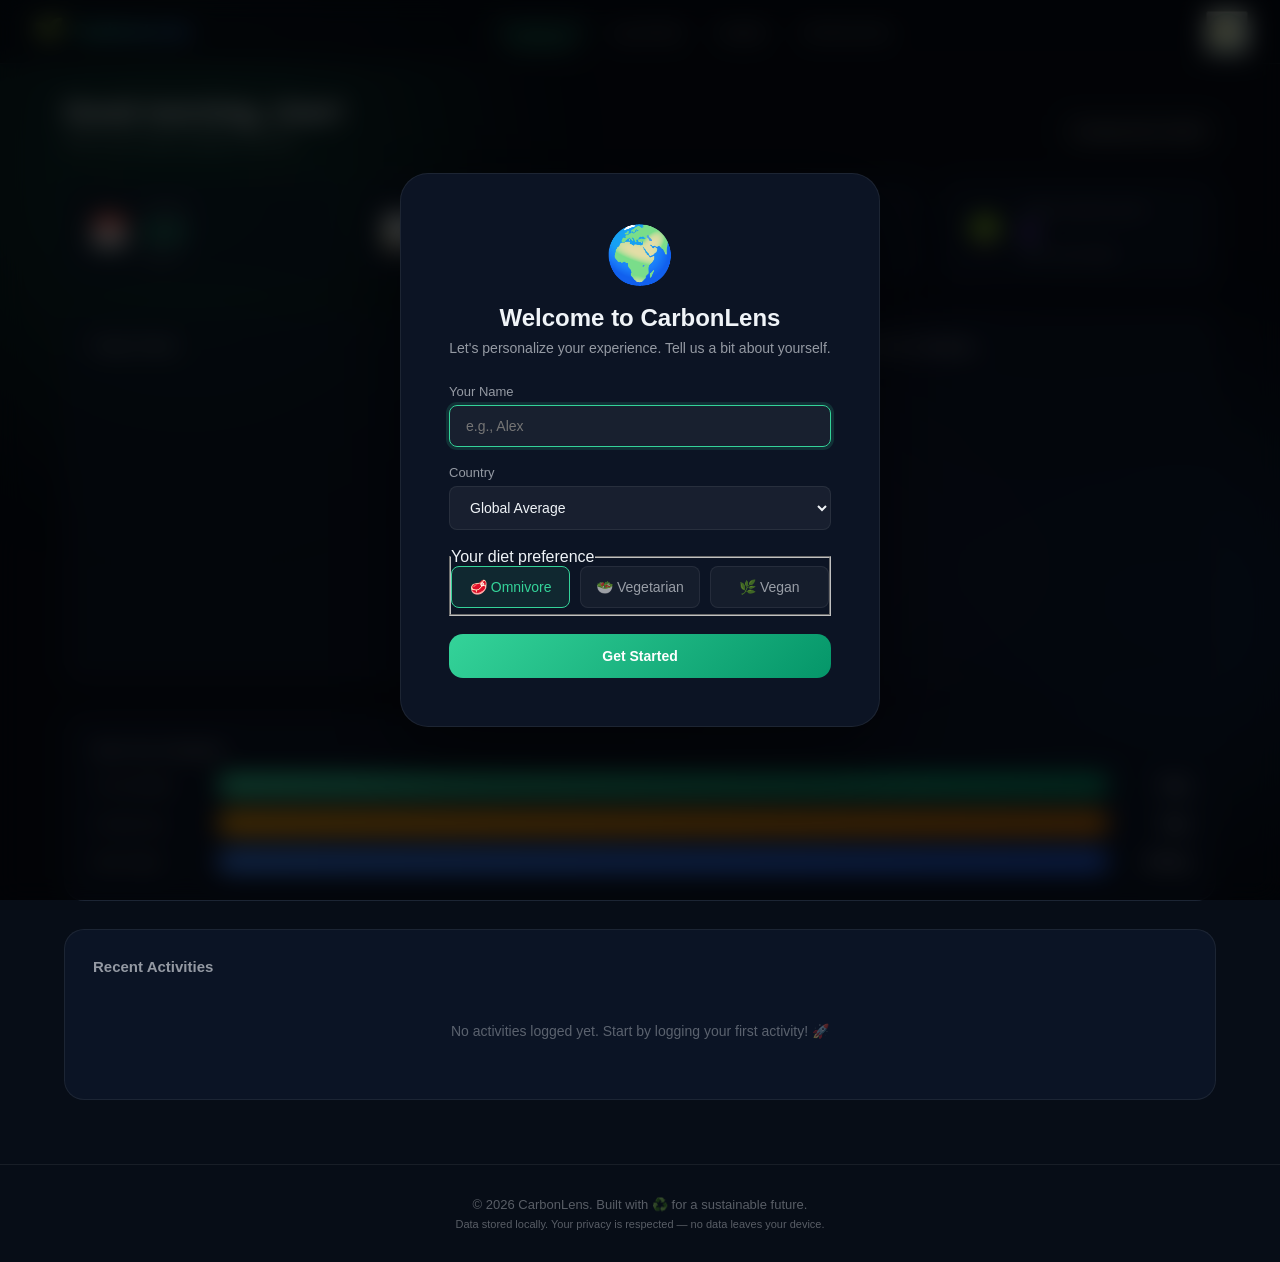
==== commit 3fbefdde: "fix: Implement profile editing (sign-in) and activity deletion, improve form validation and accessib" ====
--- a/index.html
+++ b/index.html
@@ -85,12 +85,15 @@
         <fieldset class="form-group">
           <legend>Your diet preference</legend>
           <div class="radio-group">
-            <label class="radio-card"><input type="radio" name="diet" value="omnivore" checked><span>🥩 Omnivore</span></label>
-            <label class="radio-card"><input type="radio" name="diet" value="vegetarian"><span>🥗 Vegetarian</span></label>
-            <label class="radio-card"><input type="radio" name="diet" value="vegan"><span>🌿 Vegan</span></label>
-          </div>
-        </fieldset>
-        <button type="submit" class="btn-primary" id="onboarding-submit">Get Started</button>
+            <label class="radio-card" for="diet-omnivore"><input type="radio" name="diet" id="diet-omnivore" value="omnivore" checked><span>🥩 Omnivore</span></label>
+            <label class="radio-card" for="diet-vegetarian"><input type="radio" name="diet" id="diet-vegetarian" value="vegetarian"><span>🥗 Vegetarian</span></label>
+            <label class="radio-card" for="diet-vegan"><input type="radio" name="diet" id="diet-vegan" value="vegan"><span>🌿 Vegan</span></label>
+          </div>
+        </fieldset>
+        <div class="form-actions" style="display: flex; gap: 12px; margin-top: 16px;">
+          <button type="button" class="btn-secondary" id="onboarding-cancel" style="display: none; flex: 1; padding: 14px; font-weight: 600; font-size: 14px;">Cancel</button>
+          <button type="submit" class="btn-primary" id="onboarding-submit" style="flex: 2; margin-top: 0; padding: 14px; font-weight: 600; font-size: 14px;">Get Started</button>
+        </div>
       </form>
     </div>
   </div>
@@ -206,17 +209,17 @@
       <div class="log-form active" id="form-transport" role="tabpanel" aria-labelledby="tab-transport">
         <fieldset class="activity-cards">
           <legend class="sr-only">Select transport type</legend>
-          <label class="activity-option"><input type="radio" name="transport-type" value="car" checked>
+          <label class="activity-option" for="trans-car"><input type="radio" name="transport-type" id="trans-car" value="car" checked>
             <div class="act-card"><span class="act-emoji" aria-hidden="true">🚗</span><span>Car</span><span class="act-factor">0.21 kg/km</span></div></label>
-          <label class="activity-option"><input type="radio" name="transport-type" value="bus">
+          <label class="activity-option" for="trans-bus"><input type="radio" name="transport-type" id="trans-bus" value="bus">
             <div class="act-card"><span class="act-emoji" aria-hidden="true">🚌</span><span>Bus</span><span class="act-factor">0.089 kg/km</span></div></label>
-          <label class="activity-option"><input type="radio" name="transport-type" value="train">
+          <label class="activity-option" for="trans-train"><input type="radio" name="transport-type" id="trans-train" value="train">
             <div class="act-card"><span class="act-emoji" aria-hidden="true">🚆</span><span>Train</span><span class="act-factor">0.041 kg/km</span></div></label>
-          <label class="activity-option"><input type="radio" name="transport-type" value="flight">
+          <label class="activity-option" for="trans-flight"><input type="radio" name="transport-type" id="trans-flight" value="flight">
             <div class="act-card"><span class="act-emoji" aria-hidden="true">✈️</span><span>Flight</span><span class="act-factor">0.255 kg/km</span></div></label>
-          <label class="activity-option"><input type="radio" name="transport-type" value="bike">
+          <label class="activity-option" for="trans-bike"><input type="radio" name="transport-type" id="trans-bike" value="bike">
             <div class="act-card"><span class="act-emoji" aria-hidden="true">🚲</span><span>Bicycle</span><span class="act-factor">0 kg/km</span></div></label>
-          <label class="activity-option"><input type="radio" name="transport-type" value="walk">
+          <label class="activity-option" for="trans-walk"><input type="radio" name="transport-type" id="trans-walk" value="walk">
             <div class="act-card"><span class="act-emoji" aria-hidden="true">🚶</span><span>Walking</span><span class="act-factor">0 kg/km</span></div></label>
         </fieldset>
         <div class="form-row">
@@ -230,15 +233,15 @@
       <div class="log-form" id="form-food" role="tabpanel" aria-labelledby="tab-food">
         <fieldset class="activity-cards">
           <legend class="sr-only">Select meal type</legend>
-          <label class="activity-option"><input type="radio" name="food-type" value="beef" checked>
+          <label class="activity-option" for="food-beef"><input type="radio" name="food-type" id="food-beef" value="beef" checked>
             <div class="act-card"><span class="act-emoji" aria-hidden="true">🥩</span><span>Beef Meal</span><span class="act-factor">6.61 kg/meal</span></div></label>
-          <label class="activity-option"><input type="radio" name="food-type" value="chicken">
+          <label class="activity-option" for="food-chicken"><input type="radio" name="food-type" id="food-chicken" value="chicken">
             <div class="act-card"><span class="act-emoji" aria-hidden="true">🍗</span><span>Chicken</span><span class="act-factor">3.20 kg/meal</span></div></label>
-          <label class="activity-option"><input type="radio" name="food-type" value="fish">
+          <label class="activity-option" for="food-fish"><input type="radio" name="food-type" id="food-fish" value="fish">
             <div class="act-card"><span class="act-emoji" aria-hidden="true">🐟</span><span>Fish Meal</span><span class="act-factor">2.80 kg/meal</span></div></label>
-          <label class="activity-option"><input type="radio" name="food-type" value="vegetarian">
+          <label class="activity-option" for="food-vegetarian"><input type="radio" name="food-type" id="food-vegetarian" value="vegetarian">
             <div class="act-card"><span class="act-emoji" aria-hidden="true">🥗</span><span>Vegetarian</span><span class="act-factor">1.70 kg/meal</span></div></label>
-          <label class="activity-option"><input type="radio" name="food-type" value="vegan">
+          <label class="activity-option" for="food-vegan"><input type="radio" name="food-type" id="food-vegan" value="vegan">
             <div class="act-card"><span class="act-emoji" aria-hidden="true">🌿</span><span>Vegan</span><span class="act-factor">0.90 kg/meal</span></div></label>
         </fieldset>
         <div class="form-row">
@@ -252,11 +255,11 @@
       <div class="log-form" id="form-energy" role="tabpanel" aria-labelledby="tab-energy">
         <fieldset class="activity-cards">
           <legend class="sr-only">Select energy type</legend>
-          <label class="activity-option"><input type="radio" name="energy-type" value="electricity" checked>
+          <label class="activity-option" for="energy-electricity"><input type="radio" name="energy-type" id="energy-electricity" value="electricity" checked>
             <div class="act-card"><span class="act-emoji" aria-hidden="true">💡</span><span>Electricity</span><span class="act-factor">0.50 kg/kWh</span></div></label>
-          <label class="activity-option"><input type="radio" name="energy-type" value="gas">
+          <label class="activity-option" for="energy-gas"><input type="radio" name="energy-type" id="energy-gas" value="gas">
             <div class="act-card"><span class="act-emoji" aria-hidden="true">🔥</span><span>Natural Gas</span><span class="act-factor">2.00 kg/m³</span></div></label>
-          <label class="activity-option"><input type="radio" name="energy-type" value="heating">
+          <label class="activity-option" for="energy-heating"><input type="radio" name="energy-type" id="energy-heating" value="heating">
             <div class="act-card"><span class="act-emoji" aria-hidden="true">🌡️</span><span>Heating Oil</span><span class="act-factor">2.52 kg/L</span></div></label>
         </fieldset>
         <div class="form-row">
@@ -270,13 +273,13 @@
       <div class="log-form" id="form-shopping" role="tabpanel" aria-labelledby="tab-shopping">
         <fieldset class="activity-cards">
           <legend class="sr-only">Select purchase type</legend>
-          <label class="activity-option"><input type="radio" name="shopping-type" value="clothing" checked>
+          <label class="activity-option" for="shop-clothing"><input type="radio" name="shopping-type" id="shop-clothing" value="clothing" checked>
             <div class="act-card"><span class="act-emoji" aria-hidden="true">👕</span><span>Clothing</span><span class="act-factor">~15 kg/item</span></div></label>
-          <label class="activity-option"><input type="radio" name="shopping-type" value="electronics">
+          <label class="activity-option" for="shop-electronics"><input type="radio" name="shopping-type" id="shop-electronics" value="electronics">
             <div class="act-card"><span class="act-emoji" aria-hidden="true">📱</span><span>Electronics</span><span class="act-factor">~50 kg/item</span></div></label>
-          <label class="activity-option"><input type="radio" name="shopping-type" value="furniture">
+          <label class="activity-option" for="shop-furniture"><input type="radio" name="shopping-type" id="shop-furniture" value="furniture">
             <div class="act-card"><span class="act-emoji" aria-hidden="true">🪑</span><span>Furniture</span><span class="act-factor">~80 kg/item</span></div></label>
-          <label class="activity-option"><input type="radio" name="shopping-type" value="groceries">
+          <label class="activity-option" for="shop-groceries"><input type="radio" name="shopping-type" id="shop-groceries" value="groceries">
             <div class="act-card"><span class="act-emoji" aria-hidden="true">🛒</span><span>Groceries</span><span class="act-factor">~3 kg/bag</span></div></label>
         </fieldset>
         <div class="form-row">
--- a/index.css
+++ b/index.css
@@ -475,5 +475,16 @@
 ::-webkit-scrollbar-thumb { background: rgba(255,255,255,0.1); border-radius: 4px; }
 ::-webkit-scrollbar-thumb:hover { background: rgba(255,255,255,0.2); }
 
+/* ---- Delete Button ---- */
+.btn-delete {
+  background: transparent; border: none; color: rgba(255,255,255,0.3);
+  font-size: 20px; cursor: pointer; padding: 4px 8px; transition: var(--transition);
+  margin-left: 8px; border-radius: 50%; width: 28px; height: 28px;
+  display: grid; place-items: center; line-height: 1;
+}
+.btn-delete:hover {
+  background: rgba(239,68,68,0.15); color: #f87171;
+}
+
 /* ---- Selection ---- */
 ::selection { background: rgba(52,211,153,0.3); color: #fff; }
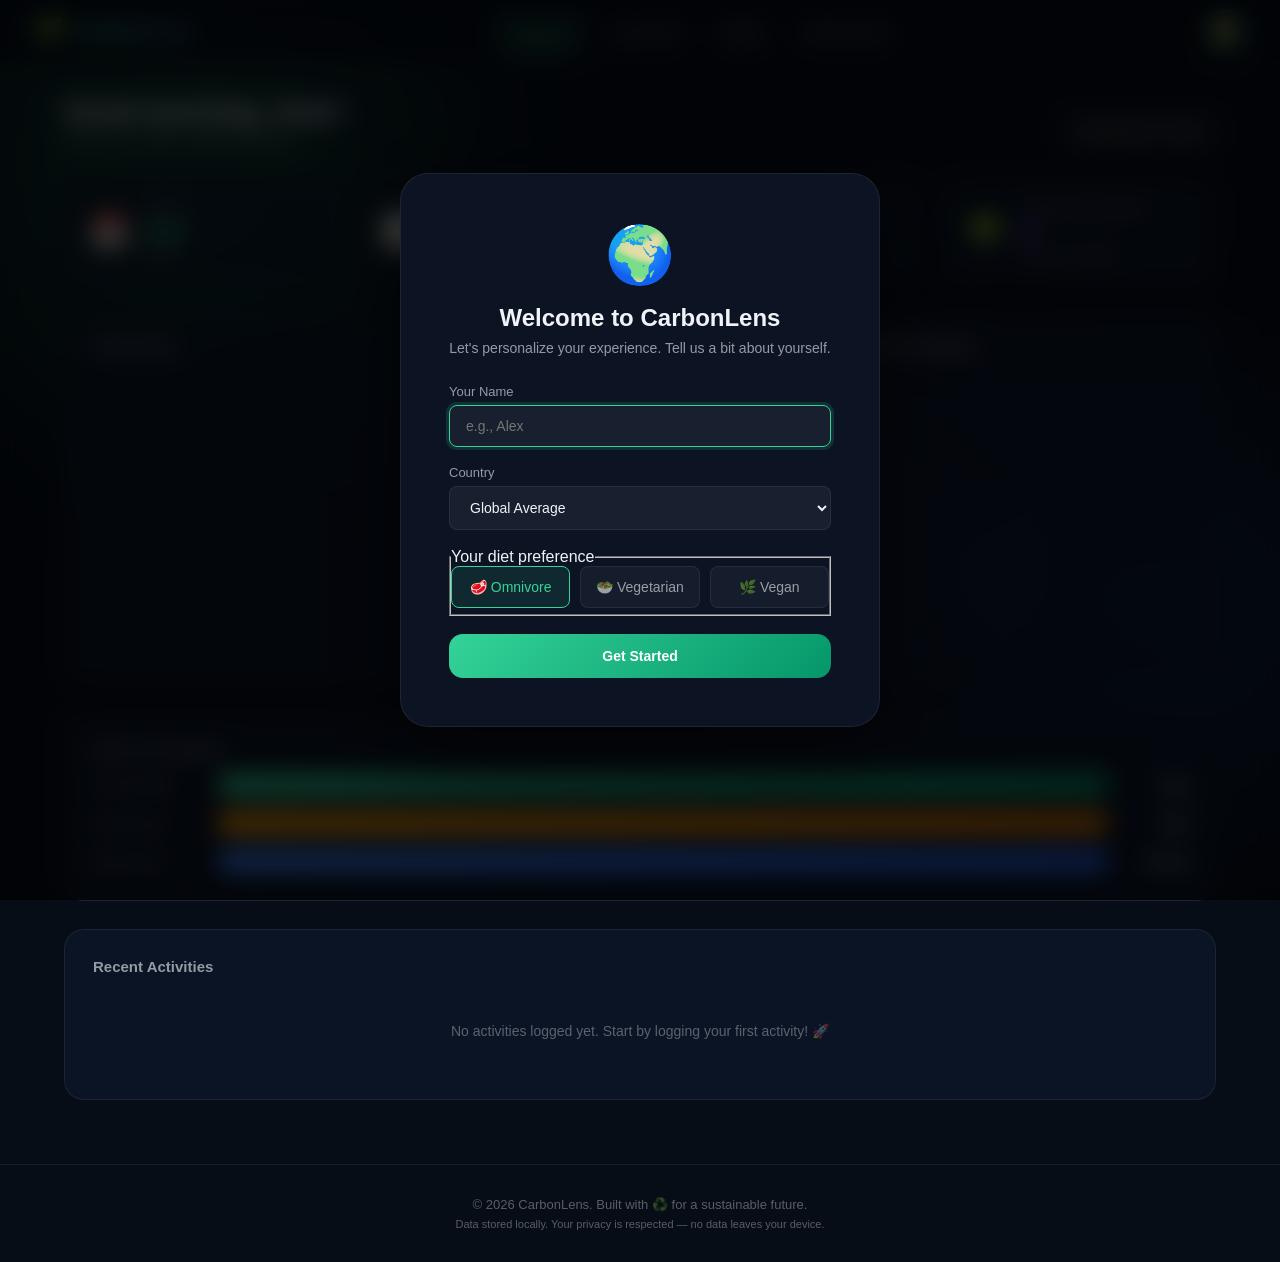
==== commit 138b442d: "Refactor log forms config loop, declare linter globals, improve target sizes and visually hidden inp" ====
--- a/index.html
+++ b/index.html
@@ -354,7 +354,7 @@
           <button class="btn-secondary" id="btn-export-data" aria-label="Export all data as JSON">📤 Export Data</button>
           <button class="btn-secondary" id="btn-import-data" aria-label="Import data from backup file">📥 Import Data</button>
           <button class="btn-danger" id="btn-clear-data" aria-label="Clear all data permanently">🗑️ Clear All Data</button>
-          <input type="file" id="import-file" accept=".json" class="sr-only" aria-hidden="true">
+          <input type="file" id="import-file" accept=".json" style="display: none;">
         </div>
       </article>
     </section>
--- a/index.css
+++ b/index.css
@@ -78,8 +78,9 @@
 .nav-links { display: flex; gap: 4px; }
 .nav-btn {
   background: none; border: none; color: var(--text-secondary);
-  font: 500 14px var(--font); padding: 8px 16px; border-radius: var(--radius-sm);
+  font: 500 14px var(--font); padding: 0 16px; border-radius: var(--radius-sm);
   cursor: pointer; transition: var(--transition); position: relative;
+  min-height: 44px; display: inline-flex; align-items: center; justify-content: center;
 }
 .nav-btn:hover { color: var(--text-primary); background: rgba(255,255,255,0.05); }
 .nav-btn.active {
@@ -90,11 +91,21 @@
   content: ''; position: absolute; bottom: -1px; left: 20%; right: 20%;
   height: 2px; background: var(--accent-green); border-radius: 2px;
 }
-.nav-profile { cursor: pointer; }
+.nav-profile {
+  background: none;
+  border: none;
+  padding: 0;
+  margin: 0;
+  cursor: pointer;
+  outline: none;
+  display: block;
+  width: 44px;
+  height: 44px;
+}
 .profile-avatar {
-  width: 38px; height: 38px; border-radius: 50%;
+  width: 44px; height: 44px; border-radius: 50%;
   background: rgba(52,211,153,0.15); display: grid; place-items: center;
-  font-size: 20px; border: 2px solid rgba(52,211,153,0.3);
+  font-size: 22px; border: 2px solid rgba(52,211,153,0.3);
   transition: var(--transition);
 }
 .profile-avatar:hover { border-color: var(--accent-green); transform: scale(1.05); }
@@ -139,8 +150,19 @@
 .radio-group { display: flex; gap: 10px; flex-wrap: wrap; }
 .radio-card {
   flex: 1; min-width: 100px; cursor: pointer;
-}
-.radio-card input { display: none; }
+  position: relative;
+}
+.radio-card input {
+  position: absolute;
+  width: 1px;
+  height: 1px;
+  padding: 0;
+  margin: -1px;
+  overflow: hidden;
+  clip: rect(0, 0, 0, 0);
+  white-space: nowrap;
+  border: 0;
+}
 .radio-card span {
   display: block; padding: 12px; border-radius: var(--radius-sm);
   background: rgba(255,255,255,0.04); border: 1px solid var(--glass-border);
@@ -149,6 +171,10 @@
 .radio-card input:checked + span {
   background: rgba(52,211,153,0.1); border-color: var(--accent-green);
   color: var(--accent-green);
+}
+.radio-card input:focus-visible + span {
+  border-color: var(--accent-green);
+  box-shadow: 0 0 0 3px rgba(52, 211, 153, 0.3);
 }
 .btn-primary {
   width: 100%; padding: 14px; border: none; border-radius: var(--radius-md);
@@ -252,10 +278,11 @@
 /* ---- Log Activity Section ---- */
 .category-tabs { display: flex; gap: 8px; margin-bottom: 24px; flex-wrap: wrap; }
 .cat-tab {
-  padding: 10px 20px; border-radius: var(--radius-sm);
+  padding: 0 20px; border-radius: var(--radius-sm);
   background: rgba(255,255,255,0.04); border: 1px solid var(--glass-border);
   color: var(--text-secondary); font: 500 14px var(--font);
   cursor: pointer; transition: var(--transition);
+  min-height: 44px; display: inline-flex; align-items: center; justify-content: center;
 }
 .cat-tab:hover { background: rgba(255,255,255,0.08); color: var(--text-primary); }
 .cat-tab.active { background: rgba(52,211,153,0.1); border-color: var(--accent-green); color: var(--accent-green); }
@@ -264,8 +291,18 @@
 .log-form.active { display: block; animation: fadeSlide 0.3s ease; }
 
 .activity-cards { display: grid; grid-template-columns: repeat(auto-fill, minmax(140px, 1fr)); gap: 10px; margin-bottom: 24px; }
-.activity-option { cursor: pointer; }
-.activity-option input { display: none; }
+.activity-option { cursor: pointer; position: relative; }
+.activity-option input {
+  position: absolute;
+  width: 1px;
+  height: 1px;
+  padding: 0;
+  margin: -1px;
+  overflow: hidden;
+  clip: rect(0, 0, 0, 0);
+  white-space: nowrap;
+  border: 0;
+}
 .act-card {
   display: flex; flex-direction: column; align-items: center; gap: 6px;
   padding: 18px 12px; border-radius: var(--radius-md);
@@ -276,6 +313,10 @@
 .activity-option input:checked + .act-card {
   background: rgba(52,211,153,0.1); border-color: var(--accent-green);
   box-shadow: 0 0 20px rgba(52,211,153,0.1);
+}
+.activity-option input:focus-visible + .act-card {
+  border-color: var(--accent-green);
+  box-shadow: 0 0 0 3px rgba(52, 211, 153, 0.3);
 }
 .act-emoji { font-size: 28px; }
 .act-card span:nth-child(2) { font-size: 13px; font-weight: 600; }
@@ -478,8 +519,8 @@
 /* ---- Delete Button ---- */
 .btn-delete {
   background: transparent; border: none; color: rgba(255,255,255,0.3);
-  font-size: 20px; cursor: pointer; padding: 4px 8px; transition: var(--transition);
-  margin-left: 8px; border-radius: 50%; width: 28px; height: 28px;
+  font-size: 20px; cursor: pointer; transition: var(--transition);
+  margin-left: 8px; border-radius: 50%; width: 36px; height: 36px;
   display: grid; place-items: center; line-height: 1;
 }
 .btn-delete:hover {
@@ -488,3 +529,15 @@
 
 /* ---- Selection ---- */
 ::selection { background: rgba(52,211,153,0.3); color: #fff; }
+
+/* ---- Focus States ---- */
+.nav-btn:focus-visible,
+.nav-profile:focus-visible,
+.btn-primary:focus-visible,
+.btn-secondary:focus-visible,
+.btn-danger:focus-visible,
+.btn-delete:focus-visible,
+.cat-tab:focus-visible {
+  outline: 2px solid var(--accent-green);
+  outline-offset: 2px;
+}
